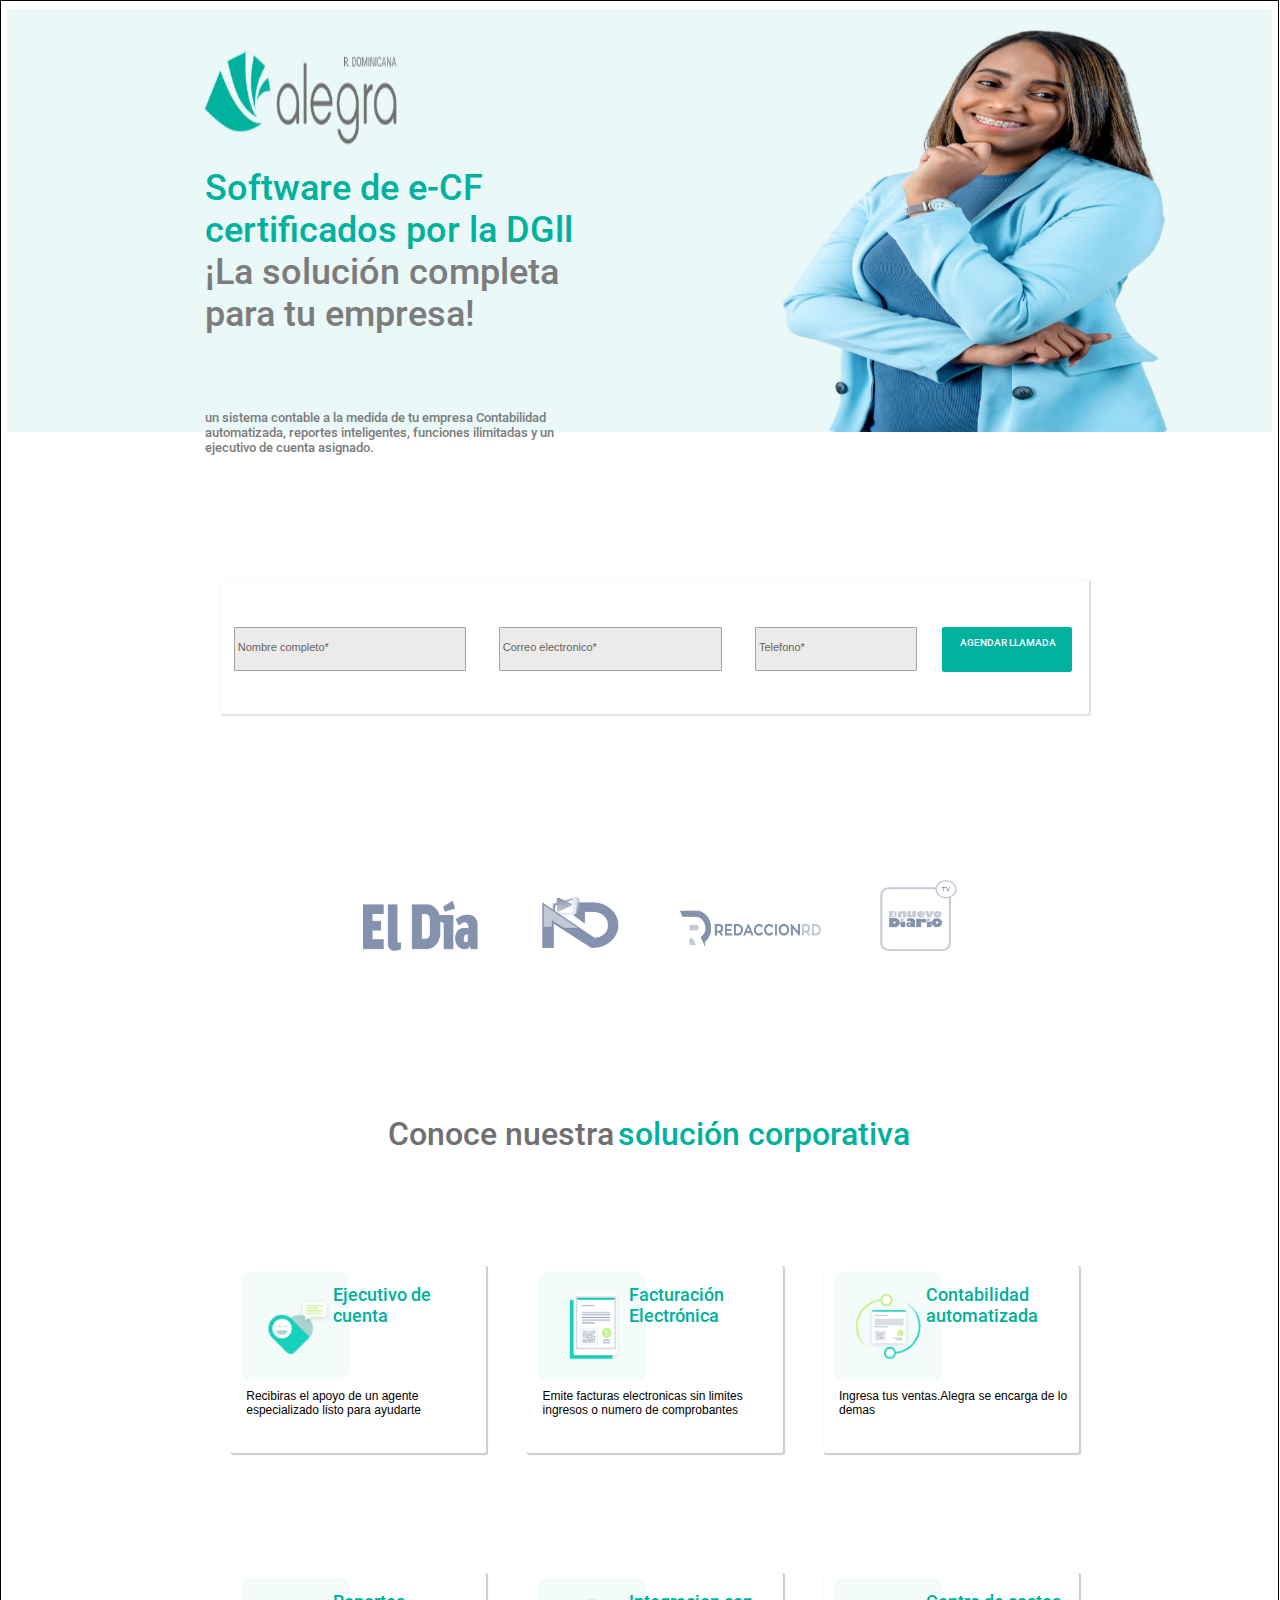
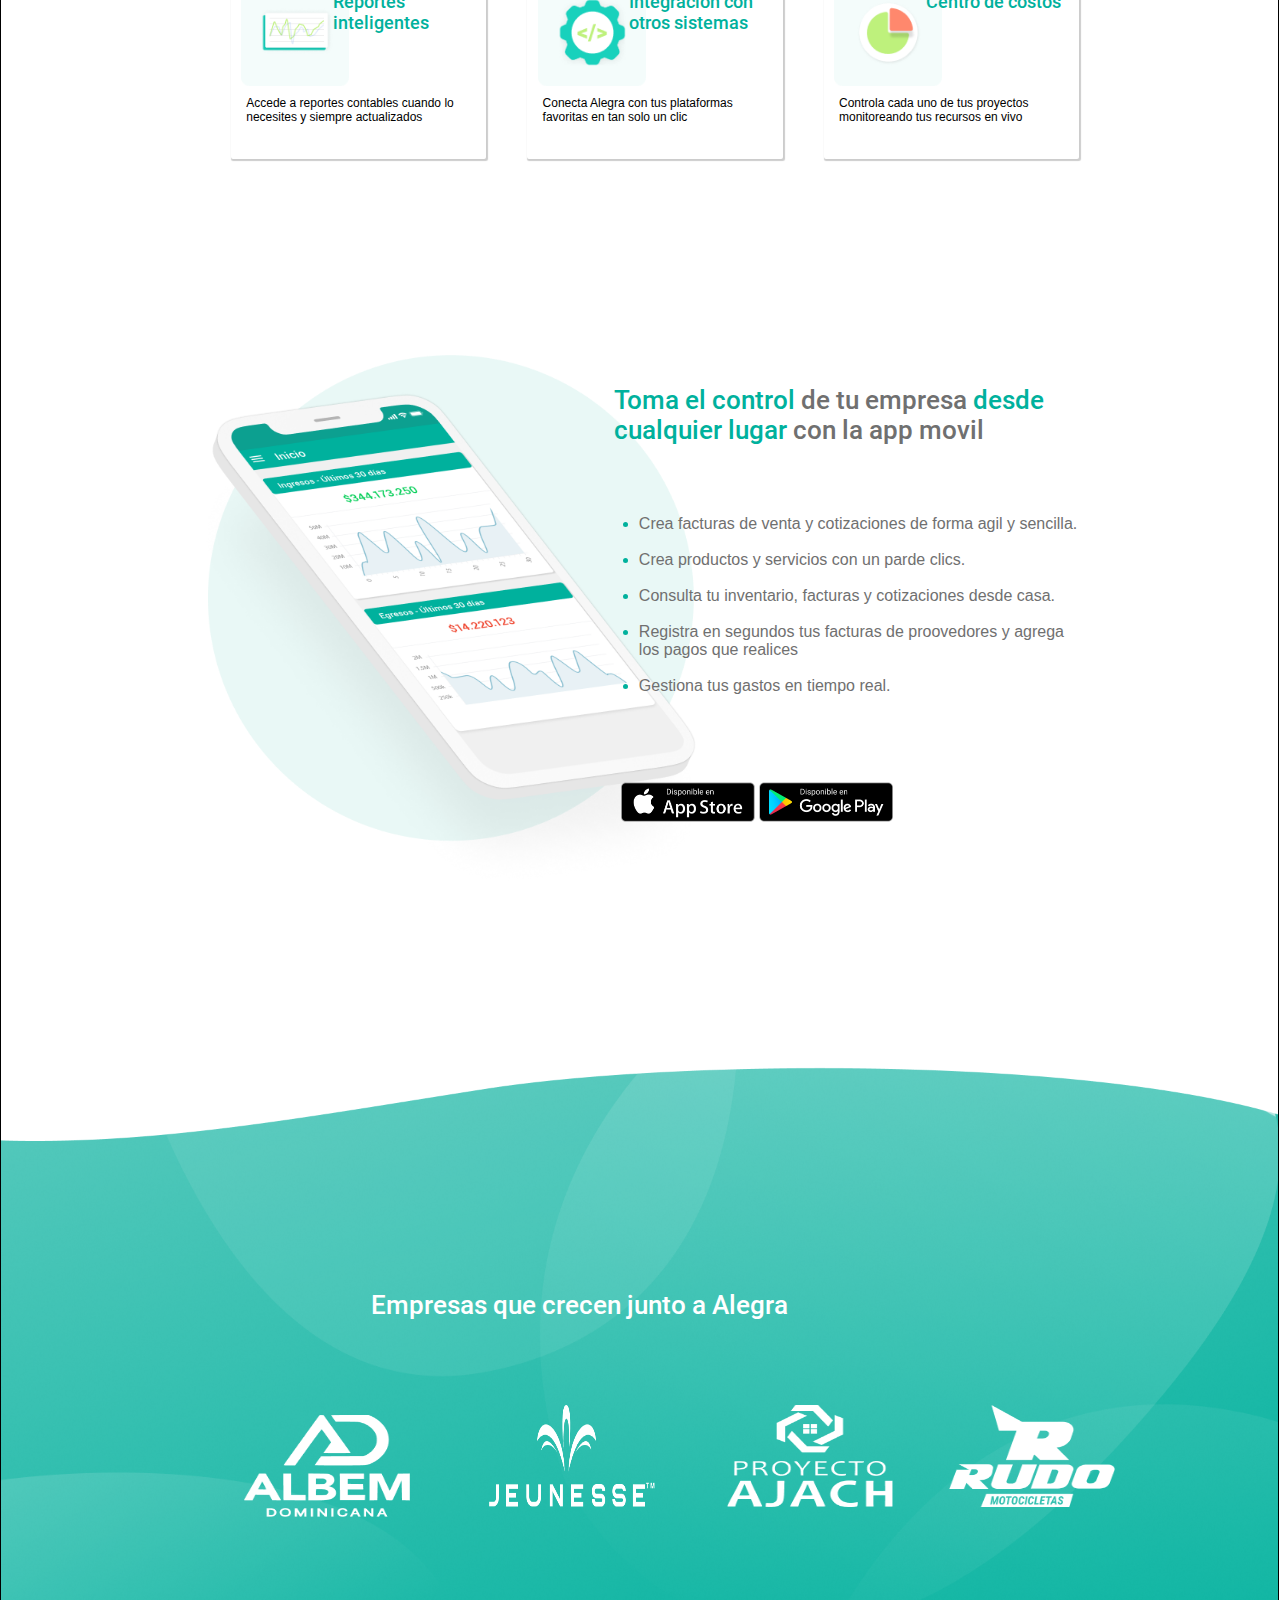
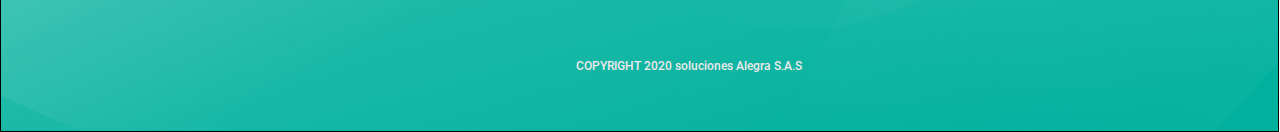
==== ALEGRA.HTML @ 01764dd5 "proyecto Alegra escalado y final para enviar" ====
<!DOCTYPE html>
<head>
    <html lang="en">
    <meta charset="UTF-8">
    <meta http-equiv="X-UA-Compatible" content="IE=edge">
    <meta name="viewport" content="width=device-width, initial-scale=1.0">
    <title>landin page Alegra</title>
    <link rel="stylesheet" href="ALEGRA.CSS">
    <meta name="viewport" content="width=device-width, user-scalable=no, initial-scale=1.0, maximum-scale=1.0, minimum-scale=1.0">
</head>

<body>
<div class="div-principal">
     <header>
         <div class="image-big">
        <img src="Recursos/LeonorCorpRedimensionada (1).png" alt="Leonor Corp" class="image-leonor">
         </div>
        <img src="Recursos/Curva 6.png" alt="curva" class="image-curva-superior">
        <div>
        <img src="Recursos/dark.png" alt="Logo Alegra" class="image-logo">    
       </div>   
    </header>
        <div class="contenedor-input">
            <input id="inputNombre" type="text" class="input-nombre" placeholder="Nombre completo*" required>
            <input id="inputCorreo" type="email" class="input-correo" placeholder="Correo electronico*" required>
            <input id="inputTelefono" type="number" class="input-telefono" placeholder="Telefono*" required>
            <button onclick="Validar()" class="button-agendar" id="button2"><p>AGENDAR LLAMADA</p></button>
        </div>
        <div class="div-text-principal">
            <p class="text-principal">Software de e-CF<br>certificados por la DGll<br>
                                  <l>¡La solución completa<br> para tu empresa!<br></l>
                                  </p>
        </div>
        <div class="div-text-pequeño">
            <p class="text-pequeño">                     
                                    un sistema contable a la medida de tu empresa Contabilidad<br>automatizada, reportes inteligentes,
                                    funciones ilimitadas y un<br>ejecutivo de cuenta asignado.</p>
        </div>
        
        <div class="div-sponsor">
            <img src="Recursos/El día.png" alt="" class="image-elDia">
            <img src="Recursos/La Nación Dominicana.png" alt="" class="image-nd">
            <img src="Recursos/Redacción RD.png" alt="" class="image-redaccion">
            <img src="Recursos/El Nuevo Diario.png" alt="" class="image-diario">
        </div>
        <div class="div-texto-conoce">
            <p>
                <t> Conoce nuestra</t>
                <l>solución corporativa</l>
            </p>
        </div>
        <div class="container-servicios">
            <div class="servicio-ejecutivo" id="servicios"><img src="Recursos/Frame 16.png" alt="" id="iconos">
                <p>Ejecutivo de<br>cuenta</p>
                <l>Recibiras el apoyo de un agente<br>especializado listo para ayudarte</l>
            </div>
            <div class="servicio-facturacion" id="servicios"><img src="Recursos/Frame 16(1).png" alt="" id="iconos">
                <p>Facturación<br>Electrónica</p>
                <l>Emite facturas electronicas sin limites<br> ingresos o numero de comprobantes</l>
            </div>
            <div class="servicio-contabilidad" id="servicios"><img src="Recursos/Frame 16(2).png" alt="" id="iconos">
                <p>Contabilidad<br>automatizada</p>
                <l>Ingresa tus ventas.Alegra se encarga de lo <br> demas</l>
            </div>
            <div class="servicio-reportes" id="servicios"><img src="Recursos/Frame 16(5).png" alt="" id="iconos">
                <p>Reportes inteligentes</p>
                <l>Accede a reportes contables cuando lo<br>necesites y siempre actualizados</l>
            </div>
            <div class="servicio-integracion" id="servicios"><img src="Recursos/Frame 16(4).png" alt="" id="iconos">
                <p>Integracion con<br>otros sistemas </p>
                <l>Conecta Alegra con tus plataformas<br>favoritas en tan solo un clic</l>
            </div>
            <div class="servicio-costos" id="servicios"><img src="Recursos/Frame 16(3).png" alt="" id="iconos">
                <p>Centro de costos</p>
                <l>Controla cada uno de tus proyectos <br> monitoreando tus recursos en vivo</l>
            </div>
        </div>
        <div class="div-celular"><img class="celular" src="Recursos/Group 608.png" alt=""></div>

        <div class="texto-toma-control">
            <p>Toma el control <l>de tu empresa</l> desde<br>
                cualquier lugar <l>con la app movil</l>
            </p>
        </div>
        <div class="ul-ventajas">
            <ul>
                <li><span>Crea facturas de venta y cotizaciones de forma agil y sencilla.</span></li><br>
                <li><span>Crea productos y servicios con un parde clics.</span></li><br>
                <li><span>Consulta tu inventario, facturas y cotizaciones desde casa.</span></li><br>
                <li><span>Registra en segundos tus facturas de proovedores y agrega<br>
                        los pagos que realices</span></li><br>
                <li><span>Gestiona tus gastos en tiempo real.</span></li><br>
            </ul>
        </div>
        <div class="div-descargas">
            <img class="img-appstore" src="Recursos/Descarga de appstore 2.png" alt="">
            <img class="img-google" src="Recursos/Descarga de Google play 2.png" alt="">
        </div>
        <div class="modal-information" style="display:none"><p>Sus datos se enviaron con exito<br>
                                       <l>En breve se le realizara una llamada</p>
                                       <label class="lName">Nombre</label>
                                       <input class="input-name" type="text" placeholder="name" disabled>
                                       <label class="lEmail">Email</label>
                                       <input class="input-email" type="email" placeholder="email" disabled>
                                       <label class="lApellido">Telefono</label>
                                       <input class="input-tel" type="number" placeholder="tel" disabled>
                                       <p class="ver-datos"><span>los datos ingresados fueron</span></p>
                                       <button class="button-aceptar" onclick="ocultarVentana()">ACEPTAR</button>
                                       <button class="button-salir" onclick="ocultarVentana()">SALIR</button>
                                    </div>
        <div class="modal-error"></div>
        <div class="div-footer">
        <footer>
            
                <img class="image-footer" src="Recursos/Empresas.png" alt="">
            
            <div class="image-curva-2">
                <img class="image-footer-curva" src="Recursos/Curva.png" alt="">
            </div>
            <p class="empresas-alegra">Empresas que crecen junto a Alegra</p>
            <div class="logo-empresas-alegra">
                <img class="albem" src="Recursos/Albem.png" alt="">
                <img class="jeunese" src="Recursos/Jeunesse.png" alt="">
                <img class="ajach" src="Recursos/Proyecto Ajach.png" alt="">
                <img class="rudo" src="Recursos/Rudo motos.png" alt="">
            </div>
            <p class="copy">COPYRIGHT 2020 soluciones Alegra S.A.S</p>
        </footer>
        </div>
</div>   
    <script src="ALEGRA.JS"></script>
</body>

</html>
---- ALEGRA.CSS ----
html{
    position: absolute;
    width:99.8%;
    border: 1px solid; 
    left: 0%;
    height:370%;
    padding: 0%;
}
.div-principal{
    width: 100%;
    height: 100%;
    left: 0%;
    right: 0%;
    bottom: 0%;
    top: 0%;
}
.image-big{
    text-align: center;
    margin-top: 0%;
    width: 100%;
    height: 20%;
    left: 0%;
    top: 0%;
}
.image-leonor{
    width: 99%;
    left: 0%;
}
header{
    position: absolute;
    width: 100%;
    height: 24.2%;
    left: 0%;
}
.image-logo{
    position: absolute;
    top: 5%;
    left: 16%;
    height: 12%;
    width: 15%;
}
@font-face{
    font-family:Roboto-Medium;
    src: url(Recursos/Roboto-Medium.ttf);
 }
p{
    font-family:Roboto-Medium;
    font-size:15px;
 }
.image-curva-superior{
    position: absolute;
    top: 57.6%;
    height: 13%;
    left: 0%;
    width: 100%;
}
.div-text-principal{
    position: absolute;
    left: 16%;
    top: 3.9%;
    height: 10vw;
}
.text-principal{
    color: #00B19D;
    font-size: 2.8vw;
    top: 5%;
}
.text-principal l{
    color:#7c7c7c;
    font-size: 2.8vw;
}
.div-text-pequeño{
    position: absolute;
    left: 16%;
    top: 11.9%;
    height: 10vw;
}
.text-pequeño{
    color: #7c7c7c;
    font-size: 1vw;
}
.contenedor-input{
    background-color: rgb(255, 255, 255);
    position: absolute;
    top: 17.4%;
    left: 17.2%;
    width: 68%;
    height: 4%;
    border-radius: 2px;
    box-shadow: 0.8px 0.8px 1.5px 0.8px rgba(89, 88, 88, 0.2); 
}
input{
    border: 0.1px solid;
    border-color: rgb(163, 163, 163);
    border-radius:1px ;
    background-color: #edeaea;
    top: 35%;
    font-size:1vw ;
    font-family: Arial, Helvetica, sans-serif;
}
input,.button-agendar{
    width: 15%;
    height: 30%;
    position: absolute;
    z-index: 4;
}
.input-nombre{
    position: absolute;
    width: 26%;
    left: 1.5%;  
}
.input-correo{
    position: absolute;
    left: 32%; 
    width: 25%; 
}
.input-telefono{
    position: absolute;
    left: 61.5%; 
    width: 18%; 
}
.button-agendar{
    font-family: Arial, Helvetica, sans-serif;
    position: absolute;
    left: 82%; 
    height: 80%;
    top: 49.2%;
    border-radius:2px ;
    z-index: 3;
}
::placeholder{
    position: absolute;
    font-family: Arial, Helvetica, sans-serif;
    font-size: 11px;
    position: absolute;
    left: 3px;
    top: 50;
    color: rgb(99, 99, 99);
    
}
.button-agendar{
    position: absolute;
    color: white ;
    background-color:#00B19D;
    border: 0.1px solid;
    border-color: #00B19D;
    height: 34%;
    top: 35%;
    left: 83%;
}
.button-agendar p{
    position: absolute;
    font-size: 0.8vw;
    top: -5%;
    right: 12%;
}

.div-sponsor{
    position: absolute;
    top: 27%;
    left: 28.3%;
    height: 1%;
    width: 54%;
   }
  .image-elDia{
      position: absolute;
      width: 9vw;
      height: 4vw;
      left: 0%;
   }
  .image-redaccion{
      position: absolute;
      width: 11vw;
      height: 3vw;
      left:46%;
      top: 30%;
  }
  .image-nd{
      position: absolute;
      width: 6vw;
      height: 4vw;
      left: 26%;
      top: -10%;
  }
  .image-diario{
      position: absolute;
      width: 6vw;
      height: 5.5vw;
      left: 75%;
      top:-60%;
  }
.div-texto-conoce p l{
    color: #00B19D;
    font-size: 2.5vw;
}
.div-texto-conoce p t{
    color: #707070;
    font-size: 2.5vw;
    }
.div-texto-conoce{
    position: absolute;
    top: 33%;
    left: 30.3%;
}
.container-servicios{
    position: absolute;
    top: 20%;
    left: 10%;
    width: 80%;
    height: 40%;
    padding: 0%;
}
.servicio-ejecutivo{
    position: absolute;
    height: 14%;
    width: 25%;
    top: 45%;
    left: 10%;
    border-radius: 2px;
    box-shadow: 1px 1px 1px 0.1px rgba(0, 0, 0, 0.2);
}

.servicio-facturacion{
    position: absolute;

    height: 14%;
    width: 25%;
    top: 45%;
    left: 39%;
    border-radius: 2px;
    box-shadow: 1px 1px 1px 0.1px rgba(0, 0, 0, 0.2);
    
}
.servicio-contabilidad{
    position: absolute;
    height: 14%;
    width:25%;
    top: 45%;
    left: 68%;
    border-radius: 2px;
    box-shadow: 1px 1px 1px 0.1px rgba(0, 0, 0, 0.2);
}
.servicio-reportes{
    position: absolute;
    height: 14%;
    width: 25%;
    top: 68%;
    left: 10%;
    border-radius: 2px;
    box-shadow: 1px 1px 1px 0.1px rgba(0, 0, 0, 0.2);
    
}
.servicio-integracion{
    position: absolute;
    height: 14%;
    width: 25%;
    top: 68%;
    left: 39%;
    border-radius: 2px;
    box-shadow: 1px 1px 1px 0.1px rgba(0, 0, 0, 0.2);
}
.servicio-costos{
    position: absolute;
    height: 14%;
    width: 25%;
    top: 68%;
    left: 68%;
    border-radius: 2px;
    box-shadow: 1px 1px 1px 0.1px rgba(0, 0, 0, 0.2);
}
#iconos{
    position: absolute;
    left: 4%;
    top: 3%;
    height: 58%;
}
#servicios p{
    position: absolute;
    left: 40%;
    top: 0%;
    color: #00B19D;
    font-size: 18px;
    bottom: 10%;
}
#servicios l{
    position: absolute;
    left: 6%;
    top: 66%;
    
    font-size: 12px;
    font-family: Arial, Helvetica, sans-serif;
}
.image-footer,.image-footer-curva{
    position: relative;
    width: 95%;
    left: 5%;
    top: 130%;
}
.div-celular{
    position: absolute;
    height: 10%;
    width: 15%;
    top: 58%;
    left: 10%;
}
.celular{
    height: 170%; 
}
.texto-toma-control p{
    position: absolute;
    top: 58.8%;
    left: 48%;
    font-size: 2vw;
    color: #00B19D;
}
.texto-toma-control p l{
    color: #707070;
}
.ul-ventajas{
    position: absolute;
    font-family: Arial, Helvetica, sans-serif;
    font-size: 16px;
    top: 63%;
    left: 46.8%;
}
li{
    color:#00B19D;
}
li span{
    color: #707070;
}
.div-descargas{
    position: absolute;
    top: 71.5%;
    left: 48.5%;
}
.img-appstore,.img-google{
    width: 25%;
}
.image-footer{
    position: absolute;
    top: 80%;
    height: 20%;
    width: 100%;
    left: 0%;
}
.image-curva-2{
    position: absolute;
    top: 80%;
    width: 100%;
    left: -5%;
}
.image-footer-curva{
    position: absolute;
    width: 100%;
}
.empresas-alegra{
    position: absolute;
    top: 86%;
    left: 29%;
    font-size: 2vw;
    color: white;
    font-family: roboto-medium;
}
.logo-empresas-alegra{
    position: absolute;
    top: 90%;
    left: 25%;
    width: 60%;
    height: 1%;
}
.logo-empresas-alegra img{
    position: absolute;
    height: 8vw;
    width: 13vw;
    
}
.albem{
    position: absolute;
    left: -10%;
    top: 50%;
    
}
.jeunese{
    position: absolute;
    left: 22%;
    top: 20%;
}
.ajach{
    position: absolute;
    left: 53%;
    top: 20%;
}
.rudo{
    position: absolute;
    left: 82%;
    top: 20%;
}
.copy{
    position: absolute;
    top: 97.5%;
    font-size:0.9vw;
    left: 45%;
    color: #edeaea;
}
.contenedor-principal{
    border: #000000 solid 1px;
}
.modal-information{
     position: absolute;
     height: 15%;
     width: 45%;
     left: 29%;
     top: 22.5%;
     background-color: white;
     box-shadow: 2px 2px 2px 1px rgba(0, 0, 0, 0.2);
     border-radius: 5px;
}
.modal-information p{
    font-size: 2vw;
    left: 18%;
    position: absolute;
    color: #00B19D;
    
}
.modal-information l{
    position: absolute;
    left:10%;
    color:#707070;
    font-size: 1.5vw;
}
.input-name{
    position: absolute;
    width: 40%;
    height: 6%;
    left: 28%;
    top: 45%;
    font-size:6px ;
}
.input-email{
 position: absolute;
 width: 40%;
 height: 6%;
 left: 28%;
 top: 58%;
 font-size:6px ;
}
.input-tel{
    width: 40%;
    height: 6%;
    position: absolute;
    left: 28%;
    top: 71%;
    font-size:6px ;
}
.modal-information p span{
    position: absolute;
    top: 13%;
    color:#707070;
    font-size: 1vw;
    width: 200px;
    
}
.ver-datos{
    position: absolute;
    top: 25%;
    margin-left: 18%;
}
.button-aceptar{
    position: absolute;
    background-color: #00B19D;
    border: #00B19D 4px solid;
    left: 32%;
    top: 85%;
    color: white;
    font-size: 5px;
    height: 6%;
    width: 12%;
    z-index: 6;
    
}
.modal-information label{
    font-size: 12.5px;
    font-family: roboto-medium;
}
.lName{
    position: absolute;
    top: 41%;
    left: 28%;
}
.lEmail{
    position: absolute;
    left: 28%;
    top: 54%;
}
.lApellido{
    position: absolute;
    left: 28%;
    top: 67%;
}
.button-salir{
    position: absolute;
    background-color: #e00606;
    border: #e00606 4px solid;
    left: 52%;
    top: 85%;
    color: white;
    font-size: 5px;
    height: 6%;
    width: 12%;
    z-index: 6;
}
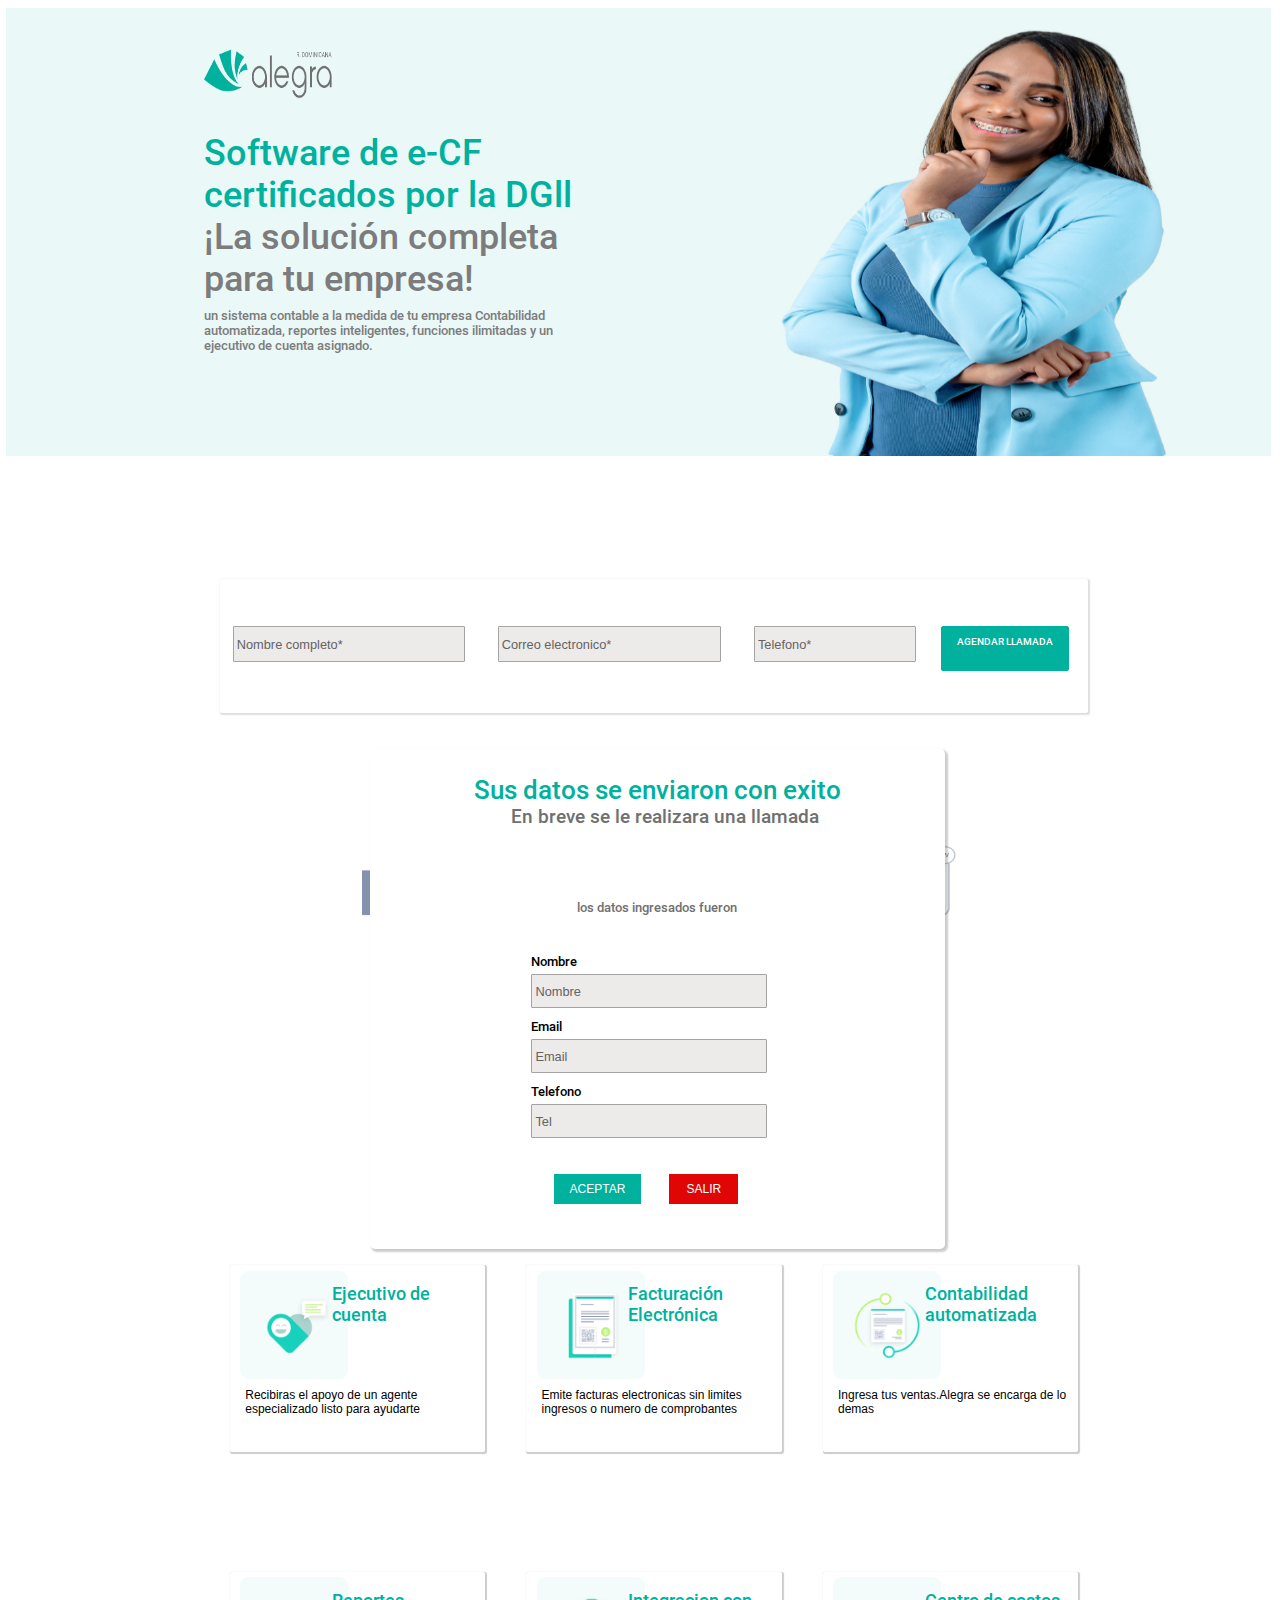
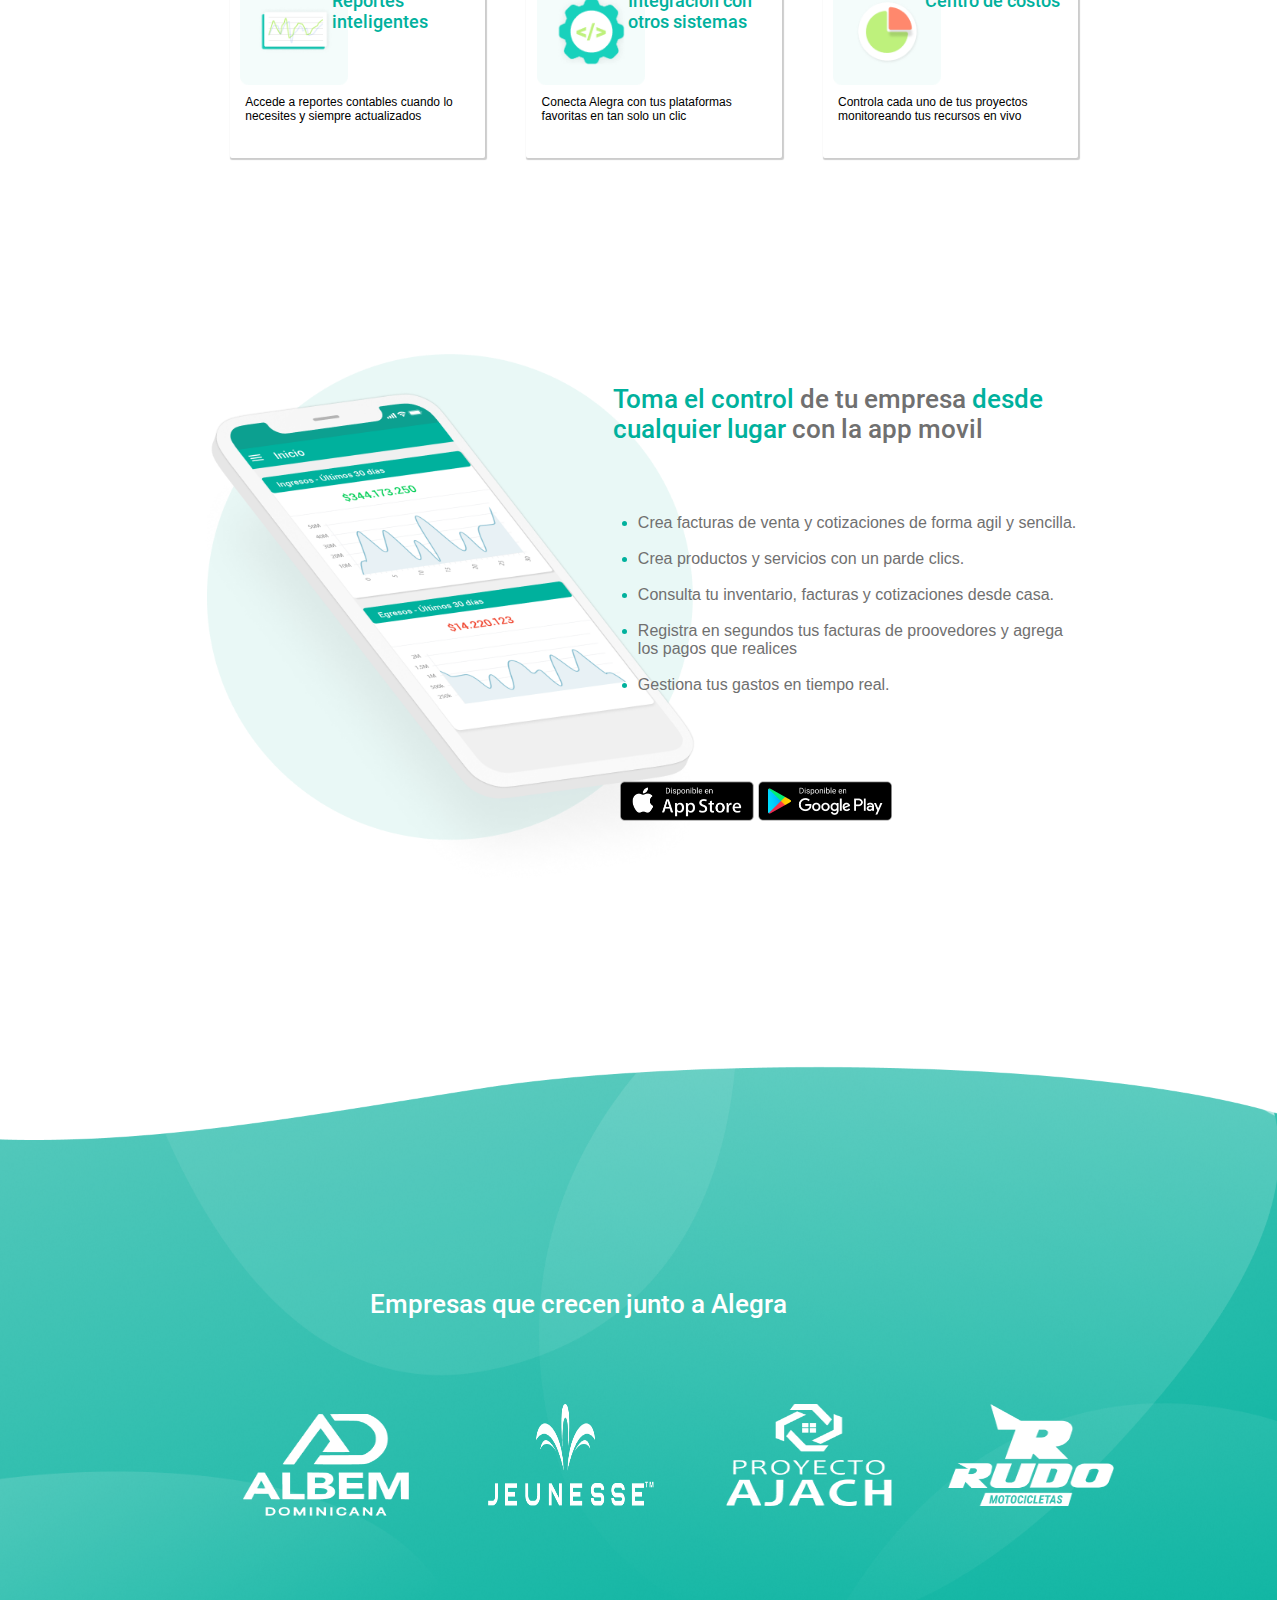
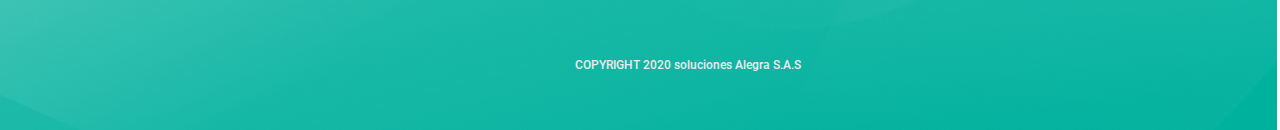
==== commit 0cda03d3: "proyecto alegra terminado arreglo de responzibidad" ====
--- a/ALEGRA.HTML
+++ b/ALEGRA.HTML
@@ -1,4 +1,5 @@
 <!DOCTYPE html>
+
 <head>
     <html lang="en">
     <meta charset="UTF-8">
@@ -6,37 +7,43 @@
     <meta name="viewport" content="width=device-width, initial-scale=1.0">
     <title>landin page Alegra</title>
     <link rel="stylesheet" href="ALEGRA.CSS">
-    <meta name="viewport" content="width=device-width, user-scalable=no, initial-scale=1.0, maximum-scale=1.0, minimum-scale=1.0">
+    <meta name="viewport"
+        content="width=device-width, user-scalable=no, initial-scale=1.0, maximum-scale=1.0, minimum-scale=1.0">
 </head>
 
 <body>
-<div class="div-principal">
-     <header>
-         <div class="image-big">
-        <img src="Recursos/LeonorCorpRedimensionada (1).png" alt="Leonor Corp" class="image-leonor">
-         </div>
-        <img src="Recursos/Curva 6.png" alt="curva" class="image-curva-superior">
-        <div>
-        <img src="Recursos/dark.png" alt="Logo Alegra" class="image-logo">    
-       </div>   
-    </header>
+    <div class="div-principal">
+        <header>
+            <div class="image-big">
+                <img src="Recursos/LeonorCorpRedimensionada (1).png" alt="Leonor Corp" class="image-leonor">
+            </div>
+            <img src="Recursos/Curva 6.png" alt="curva" class="image-curva-superior">
+            <div>
+                <img src="Recursos/dark.png" alt="Logo Alegra" class="image-logo">
+            </div>
+            <div class="div-text-principal">
+                <p class="text-principal">Software de e-CF<br>certificados por la DGll<br>
+                    <l>¡La solución completa<br> para tu empresa!<br></l>
+                </p>
+                <div class="div-text-pequeño">
+                    <p class="text-pequeño">
+                        un sistema contable a la medida de tu empresa Contabilidad<br>automatizada, reportes
+                        inteligentes,
+                        funciones ilimitadas y un<br>ejecutivo de cuenta asignado.</p>
+                </div>
+            </div>
+
+        </header>
         <div class="contenedor-input">
             <input id="inputNombre" type="text" class="input-nombre" placeholder="Nombre completo*" required>
             <input id="inputCorreo" type="email" class="input-correo" placeholder="Correo electronico*" required>
             <input id="inputTelefono" type="number" class="input-telefono" placeholder="Telefono*" required>
-            <button onclick="Validar()" class="button-agendar" id="button2"><p>AGENDAR LLAMADA</p></button>
+            <button onclick="Validar()" class="button-agendar" id="button2">
+                <p>AGENDAR LLAMADA</p>
+            </button>
         </div>
-        <div class="div-text-principal">
-            <p class="text-principal">Software de e-CF<br>certificados por la DGll<br>
-                                  <l>¡La solución completa<br> para tu empresa!<br></l>
-                                  </p>
-        </div>
-        <div class="div-text-pequeño">
-            <p class="text-pequeño">                     
-                                    un sistema contable a la medida de tu empresa Contabilidad<br>automatizada, reportes inteligentes,
-                                    funciones ilimitadas y un<br>ejecutivo de cuenta asignado.</p>
-        </div>
-        
+
+
         <div class="div-sponsor">
             <img src="Recursos/El día.png" alt="" class="image-elDia">
             <img src="Recursos/La Nación Dominicana.png" alt="" class="image-nd">
@@ -96,38 +103,40 @@
             <img class="img-appstore" src="Recursos/Descarga de appstore 2.png" alt="">
             <img class="img-google" src="Recursos/Descarga de Google play 2.png" alt="">
         </div>
-        <div class="modal-information" style="display:none"><p>Sus datos se enviaron con exito<br>
-                                       <l>En breve se le realizara una llamada</p>
-                                       <label class="lName">Nombre</label>
-                                       <input class="input-name" type="text" placeholder="name" disabled>
-                                       <label class="lEmail">Email</label>
-                                       <input class="input-email" type="email" placeholder="email" disabled>
-                                       <label class="lApellido">Telefono</label>
-                                       <input class="input-tel" type="number" placeholder="tel" disabled>
-                                       <p class="ver-datos"><span>los datos ingresados fueron</span></p>
-                                       <button class="button-aceptar" onclick="ocultarVentana()">ACEPTAR</button>
-                                       <button class="button-salir" onclick="ocultarVentana()">SALIR</button>
-                                    </div>
+        <div class="modal-information" style="display:block">
+            <p>Sus datos se enviaron con exito<br>
+                <l>En breve se le realizara una llamada
+            </p>
+            <label class="lName">Nombre</label>
+            <input class="input-name" type="text" placeholder="Nombre" disabled>
+            <label class="lEmail">Email</label>
+            <input class="input-email" type="email" placeholder="Email" disabled>
+            <label class="lApellido">Telefono</label>
+            <input class="input-tel" type="number" placeholder="Tel" disabled>
+            <p class="ver-datos"><span>los datos ingresados fueron</span></p>
+            <button class="button-aceptar" onclick="ocultarVentana()">ACEPTAR</button>
+            <button class="button-salir" onclick="ocultarVentana()">SALIR</button>
+        </div>
         <div class="modal-error"></div>
         <div class="div-footer">
-        <footer>
-            
+            <footer>
+
                 <img class="image-footer" src="Recursos/Empresas.png" alt="">
-            
-            <div class="image-curva-2">
-                <img class="image-footer-curva" src="Recursos/Curva.png" alt="">
-            </div>
-            <p class="empresas-alegra">Empresas que crecen junto a Alegra</p>
-            <div class="logo-empresas-alegra">
-                <img class="albem" src="Recursos/Albem.png" alt="">
-                <img class="jeunese" src="Recursos/Jeunesse.png" alt="">
-                <img class="ajach" src="Recursos/Proyecto Ajach.png" alt="">
-                <img class="rudo" src="Recursos/Rudo motos.png" alt="">
-            </div>
-            <p class="copy">COPYRIGHT 2020 soluciones Alegra S.A.S</p>
-        </footer>
+
+                <div class="image-curva-2">
+                    <img class="image-footer-curva" src="Recursos/Curva.png" alt="">
+                </div>
+                <p class="empresas-alegra">Empresas que crecen junto a Alegra</p>
+                <div class="logo-empresas-alegra">
+                    <img class="albem" src="Recursos/Albem.png" alt="">
+                    <img class="jeunese" src="Recursos/Jeunesse.png" alt="">
+                    <img class="ajach" src="Recursos/Proyecto Ajach.png" alt="">
+                    <img class="rudo" src="Recursos/Rudo motos.png" alt="">
+                </div>
+                <p class="copy">COPYRIGHT 2020 soluciones Alegra S.A.S</p>
+            </footer>
         </div>
-</div>   
+    </div>
     <script src="ALEGRA.JS"></script>
 </body>
 
--- a/ALEGRA.CSS
+++ b/ALEGRA.CSS
@@ -1,7 +1,6 @@
 html{
     position: absolute;
     width:99.8%;
-    border: 1px solid; 
     left: 0%;
     height:370%;
     padding: 0%;
@@ -24,6 +23,7 @@
 }
 .image-leonor{
     width: 99%;
+    height: 35vw;
     left: 0%;
 }
 header{
@@ -36,8 +36,8 @@
     position: absolute;
     top: 5%;
     left: 16%;
-    height: 12%;
-    width: 15%;
+    height: 4vw;
+    width: 10vw;
 }
 @font-face{
     font-family:Roboto-Medium;
@@ -49,7 +49,7 @@
  }
 .image-curva-superior{
     position: absolute;
-    top: 57.6%;
+    top: 62%;
     height: 13%;
     left: 0%;
     width: 100%;
@@ -57,7 +57,7 @@
 .div-text-principal{
     position: absolute;
     left: 16%;
-    top: 3.9%;
+    top: 11%;
     height: 10vw;
 }
 .text-principal{
@@ -71,8 +71,8 @@
 }
 .div-text-pequeño{
     position: absolute;
-    left: 16%;
-    top: 11.9%;
+    left: 0%;
+    top: 155.2%;
     height: 10vw;
 }
 .text-pequeño{
@@ -99,8 +99,8 @@
     font-family: Arial, Helvetica, sans-serif;
 }
 input,.button-agendar{
-    width: 15%;
-    height: 30%;
+    width: 10vw;
+    height: 2vw;
     position: absolute;
     z-index: 4;
 }
@@ -108,16 +108,19 @@
     position: absolute;
     width: 26%;
     left: 1.5%;  
+    height: 2.5vw; 
 }
 .input-correo{
     position: absolute;
     left: 32%; 
     width: 25%; 
+    height: 2.5vw; 
 }
 .input-telefono{
     position: absolute;
     left: 61.5%; 
-    width: 18%; 
+    width: 18%;
+    height: 2.5vw; 
 }
 .button-agendar{
     font-family: Arial, Helvetica, sans-serif;
@@ -131,7 +134,7 @@
 ::placeholder{
     position: absolute;
     font-family: Arial, Helvetica, sans-serif;
-    font-size: 11px;
+    font-size: 1vw;
     position: absolute;
     left: 3px;
     top: 50;
@@ -157,7 +160,7 @@
 
 .div-sponsor{
     position: absolute;
-    top: 27%;
+    top: 26%;
     left: 28.3%;
     height: 1%;
     width: 54%;
@@ -286,7 +289,6 @@
     position: absolute;
     left: 6%;
     top: 66%;
-    
     font-size: 12px;
     font-family: Arial, Helvetica, sans-serif;
 }
@@ -435,7 +437,7 @@
     height: 6%;
     left: 28%;
     top: 45%;
-    font-size:6px ;
+    font-size:12px ;
 }
 .input-email{
  position: absolute;
@@ -443,7 +445,7 @@
  height: 6%;
  left: 28%;
  top: 58%;
- font-size:6px ;
+ font-size:12px ;
 }
 .input-tel{
     width: 40%;
@@ -451,14 +453,14 @@
     position: absolute;
     left: 28%;
     top: 71%;
-    font-size:6px ;
+    font-size:12px ;
 }
 .modal-information p span{
     position: absolute;
     top: 13%;
     color:#707070;
     font-size: 1vw;
-    width: 200px;
+    width: 20vw;
     
 }
 .ver-datos{
@@ -473,9 +475,9 @@
     left: 32%;
     top: 85%;
     color: white;
-    font-size: 5px;
+    font-size: 12px;
     height: 6%;
-    width: 12%;
+    width: 15%;
     z-index: 6;
     
 }
@@ -505,7 +507,7 @@
     left: 52%;
     top: 85%;
     color: white;
-    font-size: 5px;
+    font-size: 12px;
     height: 6%;
     width: 12%;
     z-index: 6;
